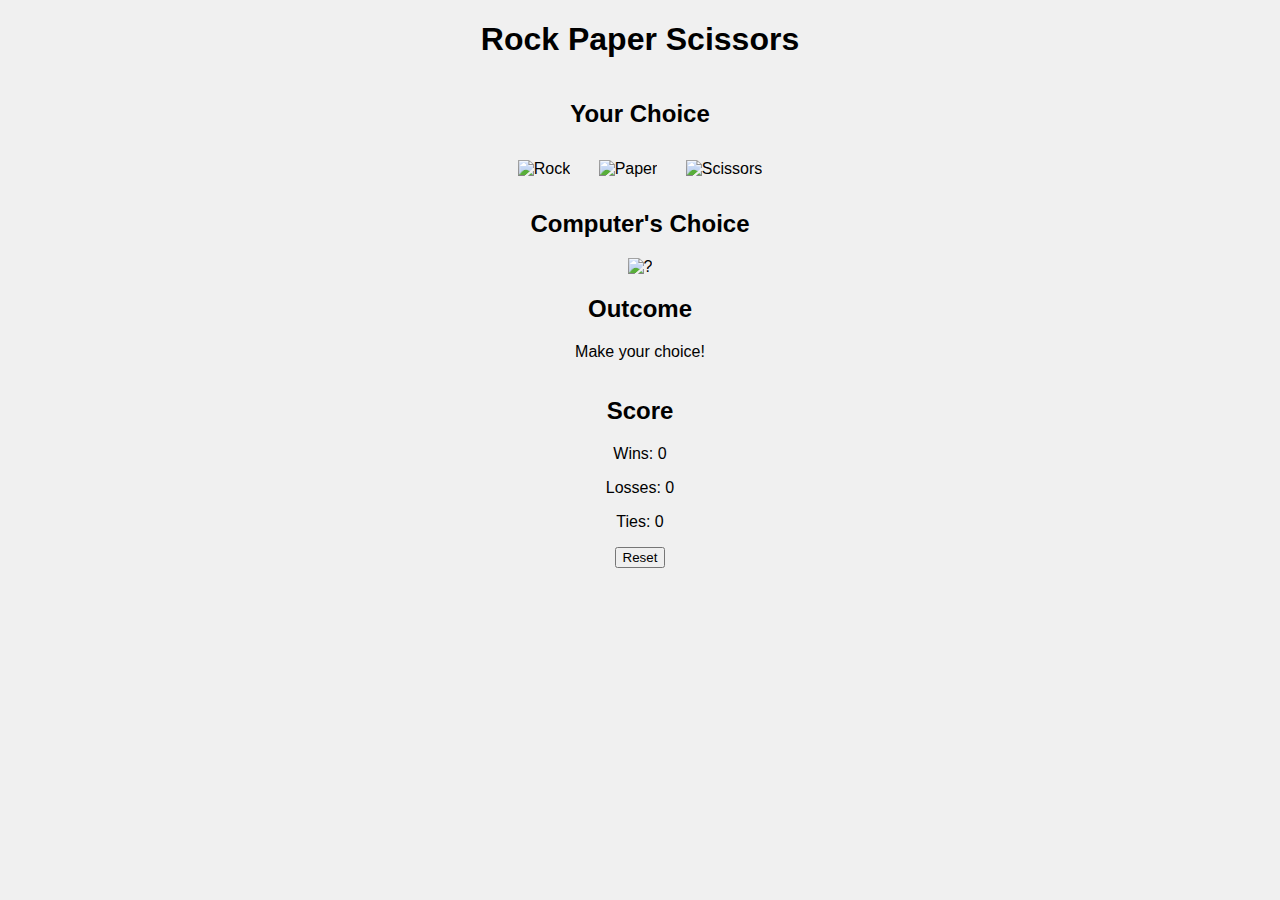
==== hw4/index.html @ 34159ea7 "initial" ====
<!DOCTYPE html>

<html lang="en">

<head>

    <meta charset="UTF-8">

    <meta name="viewport" content="width=device-width, initial-scale=1.0">

    <title>Rock Paper Scissors</title>

    <link rel="stylesheet" href="styles.css">

</head>

<body>

    <h1>Rock Paper Scissors</h1>

    <div class="container">

        <section id="player-choice">

            <h2>Your Choice</h2>

            <img src="rock.png" alt="Rock" class="choice" id="rock">

            <img src="paper.png" alt="Paper" class="choice" id="paper">

            <img src="scissors.png" alt="Scissors" class="choice" id="scissors">

        </section>

        <section id="computer-choice">

            <h2>Computer's Choice</h2>

            <img src="question-mark.png" alt="?" id="computer-image">

        </section>

        <section id="outcome">

            <h2>Outcome</h2>

            <p id="result">Make your choice!</p>

        </section>

        <section id="score">

            <h2>Score</h2>

            <p id="wins">Wins: 0</p>

            <p id="losses">Losses: 0</p>

            <p id="ties">Ties: 0</p>

            <button id="reset">Reset</button>

        </section>

    </div>

    <script src="script.js"></script>

</body>

</html>
---- hw4/styles.css ----
body {

    font-family: Arial, sans-serif;

    text-align: center;

    background-color: #f0f0f0;

}



.container {

    display: flex;

    flex-direction: column;

    align-items: center;

}



.choice {

    width: 100px;

    cursor: pointer;

    border: 2px solid transparent;

    margin: 10px;

}



.choice.selected {

    border: 2px solid blue;

}



img {

    transition: border 0.3s;

}
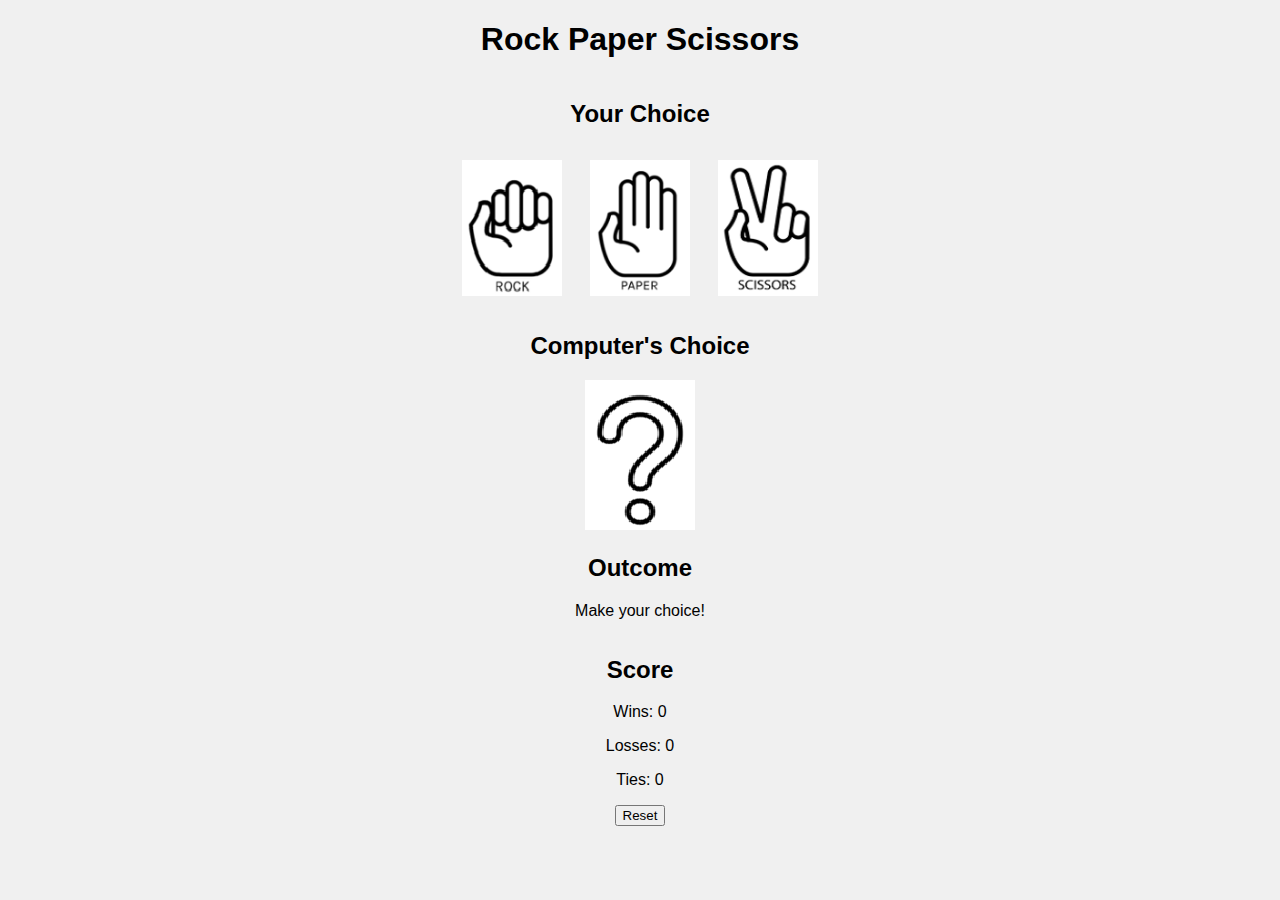
==== commit e5e51b78: "Update index.html" ====
--- a/hw4/index.html
+++ b/hw4/index.html
@@ -24,11 +24,11 @@
 
             <h2>Your Choice</h2>
 
-            <img src="rock.png" alt="Rock" class="choice" id="rock">
+            <img src="rock.PNG" alt="Rock" class="choice" id="rock">
 
-            <img src="paper.png" alt="Paper" class="choice" id="paper">
+            <img src="paper.PNG" alt="Paper" class="choice" id="paper">
 
-            <img src="scissors.png" alt="Scissors" class="choice" id="scissors">
+            <img src="scissors.PNG" alt="Scissors" class="choice" id="scissors">
 
         </section>
 
@@ -36,7 +36,7 @@
 
             <h2>Computer's Choice</h2>
 
-            <img src="question-mark.png" alt="?" id="computer-image">
+            <img src="question-mark.PNG" alt="?" id="computer-image">
 
         </section>
 
@@ -68,4 +68,4 @@
 
 </body>
 
-</html>+</html>
